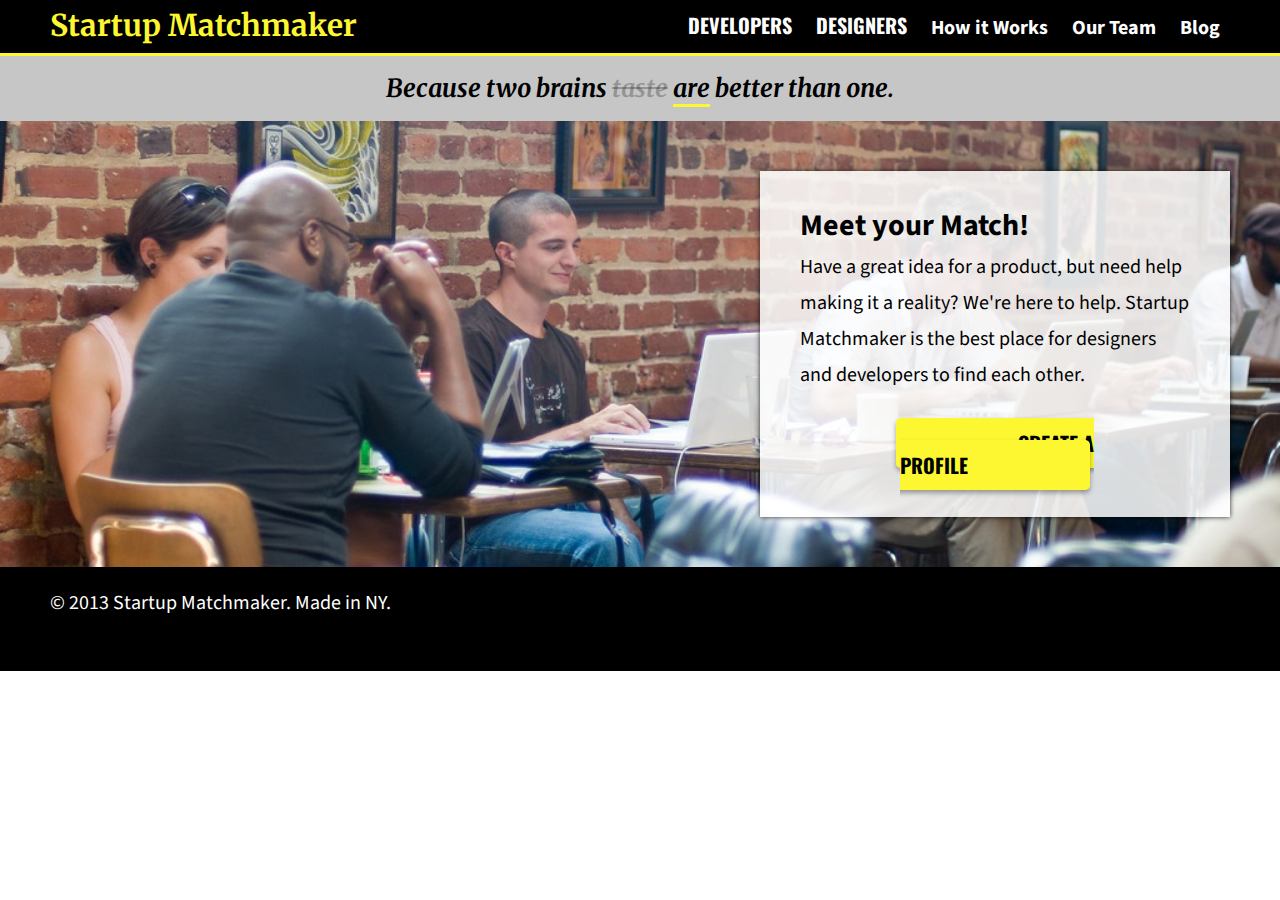
==== index.html @ 94f8914a "Header, Splash, Footer" ====
<!DOCTYPE html>

<html>

<head>
	
	<meta charset="utf-8">
	<meta name="description" content="Startup Matchmaker homepage">
	<meta name="keywords" content="">
	<meta name="author" content="Trevor Lazarus">
	<link href='https://fonts.googleapis.com/css?family=Merriweather:700,700italic' rel='stylesheet' type='text/css'>
	<link href='https://fonts.googleapis.com/css?family=Oswald:700' rel='stylesheet' type='text/css'>
	<link href='https://fonts.googleapis.com/css?family=Source+Sans+Pro:400,700' rel='stylesheet' type='text/css'>
	<link type="text/css"; rel="stylesheet"; href="css/normalize.css">
	<link type="text/css"; rel="stylesheet"; href="css/reset.css">
	<link type="text/css"; rel="stylesheet"; href="css/style.css">
	<title>Startup Matchmaker</title>

</head>

<body>

	<header>
	
		<h1 class="logo"><a href="index.html">Startup Matchmaker</a></h1>
		
		<nav>
			<ul>
				<li class="users"><a href="developers.html">DEVELOPERS</a></li>
				<li class="users"><a href="designers.html">DESIGNERS</a></li>
				<li class="services"><a href="how_it_works.html">How it Works</a></li>
				<li class="services"><a href="our_team.html">Our Team</a></li>
				<li class="services"><a href="blog.html">Blog</a></li>
			</ul>
		</nav>
		
	</header>

	<div class="motto">
		<h2>Because two brains <span class="line-through">taste</span> <span class="underline">are</span> better than one.</h2>
	</div>

	<div class="splash-image">
		<div class="splash-overlay">
			<h3>Meet your Match!</h3>
			<p>Have a great idea for a product, but need help making it a reality? We're here to help. Startup Matchmaker is the best place for designers and developers to find each other.</p>
			<a class="button" href="#">CREATE A PROFILE</a><!--should this have been a button tag?-->
		</div>
	</div>
	
	<footer>
		<p>&copy; 2013 Startup Matchmaker. Made in NY.</p>
	</footer>

</html>
---- css/style.css ----
/*
Project Name: Startup Matchmaker
Author: Trevor Lazarus
Front End Developer @GA in NYC
*/
a {
	text-decoration: none;
}
/*a:link {
	color: white;
}
a:visited {
	color: white;
}
a:hover {
	color: white;
}
a:active {
	color: white;
}*/
header {
	background-color: #000;
	border-bottom: medium solid #fdf731;
	overflow: hidden;
}
h1.logo {
	font-family: 'Merriweather', serif;
	font-size: 30px;
	font-weight: 700;
	color: #fdf731;
	float: left;
	padding: 10px 50px;
}
h1.logo a:link {
	color: #fdf731;
}
h1.logo a:visited {
	color: #fdf731;
}
h1.logo a:hover {
	color: #fdf731;
}
h1.logo a:active {
	color: #fdf731;
}
nav {
	float: right;
	margin: 15px 50px 15px 0px;
}
nav ul {
	float:right;
}
nav ul li {
	font-size: 20px;
	color: white;
	display: inline;
	padding: 15px 10px;
}
nav ul li a:link {
	color: white;
}nav ul li a:visited {
	color: white;
}nav ul li a:hover {
	color: #fdf731;
}
nav ul li a:active {
	color: white;
}
nav ul li.users {
	font-family: 'Oswald', sans-serif;
	font-weight: 700;
}
nav ul li.services {
	font-family: 'Source Sans Pro', sans-serif;
	font-weight: 700;
}
nav ul li.active {
	background-color: rgba(255,255,255,.50);
}
.motto {
	background-color: #c6c6c6;
	text-align: center;
	padding: 20px 0px;
}
h2 {
	font-size: 25px;
	font-family: 'Merriweather', serif;
	font-weight: 700;
	color: black;
}
.motto h2 {
	font-weight: 700;
	font-style: italic;
	/* is there a way to combine the italic into the font-weight attribute or does it need a separate font-style attribute? */
}
.line-through {
	text-decoration: line-through;
	color: rgba(0,0,0,.25)
}
.underline {
	border-bottom: solid 3px #fdf731;
}
.splash-image {
	background-image: url("../images/coworking.jpg");
	overflow: hidden;
	background-size: cover;
	background-position: center;
	min-height: 400px;
}
.splash-overlay {
	background-color: rgba(255,255,255,.85);
	float: right;
	margin: 50px;
	padding: 40px;
	width: 470px;
	text-align: center;
	box-shadow: 0px 0px 5px rgba(0,0,0,.85);
}
.splash-overlay h3 {
	font-family: 'Source Sans Pro', sans-serif;
	font-size: 30px;
	font-weight: 700;
	font-color: black;
	text-align: left;
}
p {
	font-family: 'Source Sans Pro', sans-serif;
	font-size: 20px;
	font-weight: 400;
	font-color: black;
	margin: 8px 0px 40px 0px;
	text-align: left;
	line-height: 36px;
}
a.button { 
	font-family: 'Oswald', sans-serif;
	font-size: 20px;
	font-weight: 700;
	font-color: black;
	text-align: center;
	text-decoration: none;
	box-shadow: 0px 3px 5px rgba(0,0,0,.35);
	border-style: none;
	border-radius: 5px;
}
a.button:link {
	color: black;
}
a.button:visited {
	color: black;
}
a.button:hover {
	color: black;
}
a.button:active {
	color: black;
}
.splash-overlay a.button {
	background-color: #fdf731;
	padding: 10px 122px;
}
footer {
	background-color: black;
	font-family: 'Source Sans Pro', sans-serif;
	font-size: 20px;
	font-weight: 400;
	overflow: hidden;
	clear: both;
}
footer p {
	padding: 10px 50px;
	float: left;
	color: white;
}
/* Box Model Hack */
* {
  -moz-box-sizing: border-box; /* Firexfox */
  -webkit-box-sizing: border-box; /* Safari/Chrome/iOS/Android */
  box-sizing: border-box; /* IE */
}
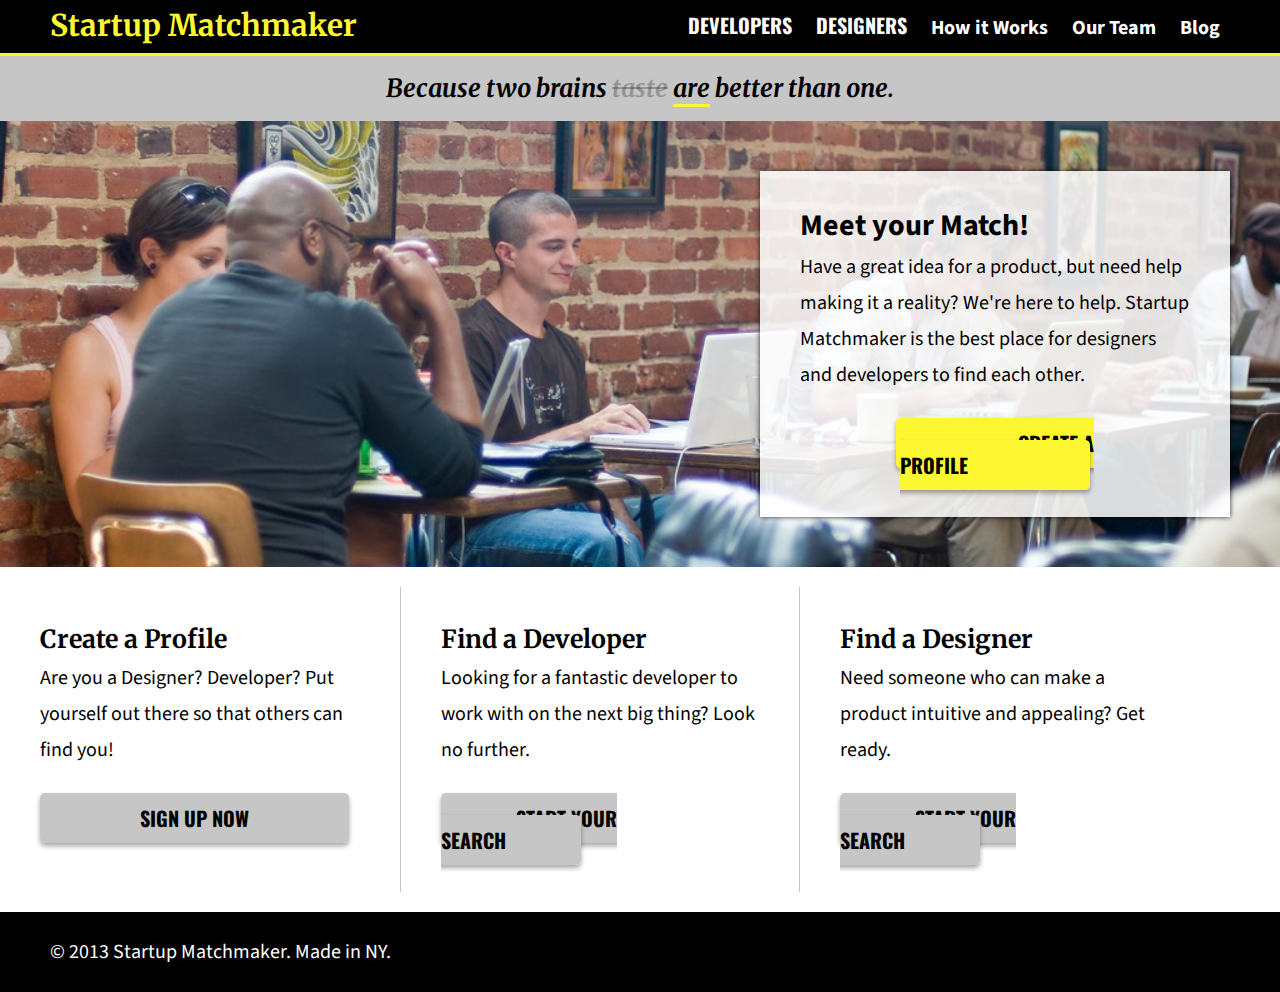
==== commit 62b55100: "Completed-Script" ====
--- a/index.html
+++ b/index.html
@@ -37,14 +37,32 @@
 	</header>
 
 	<div class="motto">
-		<h2>Because two brains <span class="line-through">taste</span> <span class="underline">are</span> better than one.</h2>
+		<h2>Because two brains <!--span class="line-through">--><del>taste</del><!--/span--><!--span class="underline"--> <ins>are</ins><!--/span--> better than one.</h2>
 	</div>
 
 	<div class="splash-image">
 		<div class="splash-overlay">
 			<h3>Meet your Match!</h3>
-			<p>Have a great idea for a product, but need help making it a reality? We're here to help. Startup Matchmaker is the best place for designers and developers to find each other.</p>
+			<p class="button">Have a great idea for a product, but need help making it a reality? We're here to help. Startup Matchmaker is the best place for designers and developers to find each other.</p>
 			<a class="button" href="#">CREATE A PROFILE</a><!--should this have been a button tag?-->
+		</div>
+	</div>
+
+	<div class="cta-rail">
+		<div class="cta">
+			<h2>Create a Profile</h2>
+			<p class="button">Are you a Designer? Developer? Put yourself out there so that others can find you!</p>
+			<a class="button signup" href="#">SIGN UP NOW</a>
+		</div>
+		<div class="cta" id="middle">
+			<h2>Find a Developer</h2>
+			<p class="button">Looking for a fantastic developer to work with on the next big thing? Look no further.</p>
+			<a class="button startsearch" href="#">START YOUR SEARCH</a>
+		</div>
+		<div class="cta">
+			<h2>Find a Designer</h2>
+			<p class="button">Need someone who can make a product intuitive and appealing? Get ready.</p>
+			<a class="button startsearch" href="#">START YOUR SEARCH</a>
 		</div>
 	</div>
 	
@@ -52,4 +70,6 @@
 		<p>&copy; 2013 Startup Matchmaker. Made in NY.</p>
 	</footer>
 
+</body>
+
 </html>
--- a/css/style.css
+++ b/css/style.css
@@ -93,11 +93,18 @@
 	font-style: italic;
 	/* is there a way to combine the italic into the font-weight attribute or does it need a separate font-style attribute? */
 }
-.line-through {
+/*.line-through {
 	text-decoration: line-through;
 	color: rgba(0,0,0,.25)
 }
 .underline {
+	border-bottom: solid 3px #fdf731;
+}*/
+del {
+	color: rgba(0,0,0,.25);
+}
+ins {
+	text-decoration: none;
 	border-bottom: solid 3px #fdf731;
 }
 .splash-image {
@@ -106,6 +113,7 @@
 	background-size: cover;
 	background-position: center;
 	min-height: 400px;
+	clear: both;
 }
 .splash-overlay {
 	background-color: rgba(255,255,255,.85);
@@ -123,7 +131,7 @@
 	font-color: black;
 	text-align: left;
 }
-p {
+p.button {
 	font-family: 'Source Sans Pro', sans-serif;
 	font-size: 20px;
 	font-weight: 400;
@@ -142,6 +150,7 @@
 	box-shadow: 0px 3px 5px rgba(0,0,0,.35);
 	border-style: none;
 	border-radius: 5px;
+	background-color: #c6c6c6;
 }
 a.button:link {
 	color: black;
@@ -159,6 +168,34 @@
 	background-color: #fdf731;
 	padding: 10px 122px;
 }
+.cta-rail {
+	background-color: #fff;
+	overflow: hidden;
+	clear: both;
+	margin-top: 20px;
+	margin-bottom: 20px;
+}
+.cta {
+	float:left;
+	padding: 40px;
+	width: 400px;
+}
+.cta a{
+	padding-top: 10px;
+	padding-bottom: 10px;
+}
+#middle {
+	border-left: solid 1px #c6c6c6;
+	border-right: solid 1px #c6c6c6;
+}
+a.signup {
+	padding-left: 100px;
+	padding-right: 100px;
+}
+a.startsearch {
+	padding-left: 75px;
+	padding-right: 75px;
+}
 footer {
 	background-color: black;
 	font-family: 'Source Sans Pro', sans-serif;
@@ -168,7 +205,7 @@
 	clear: both;
 }
 footer p {
-	padding: 10px 50px;
+	padding: 30px 50px;
 	float: left;
 	color: white;
 }
@@ -178,4 +215,3 @@
   -webkit-box-sizing: border-box; /* Safari/Chrome/iOS/Android */
   box-sizing: border-box; /* IE */
 }
-
